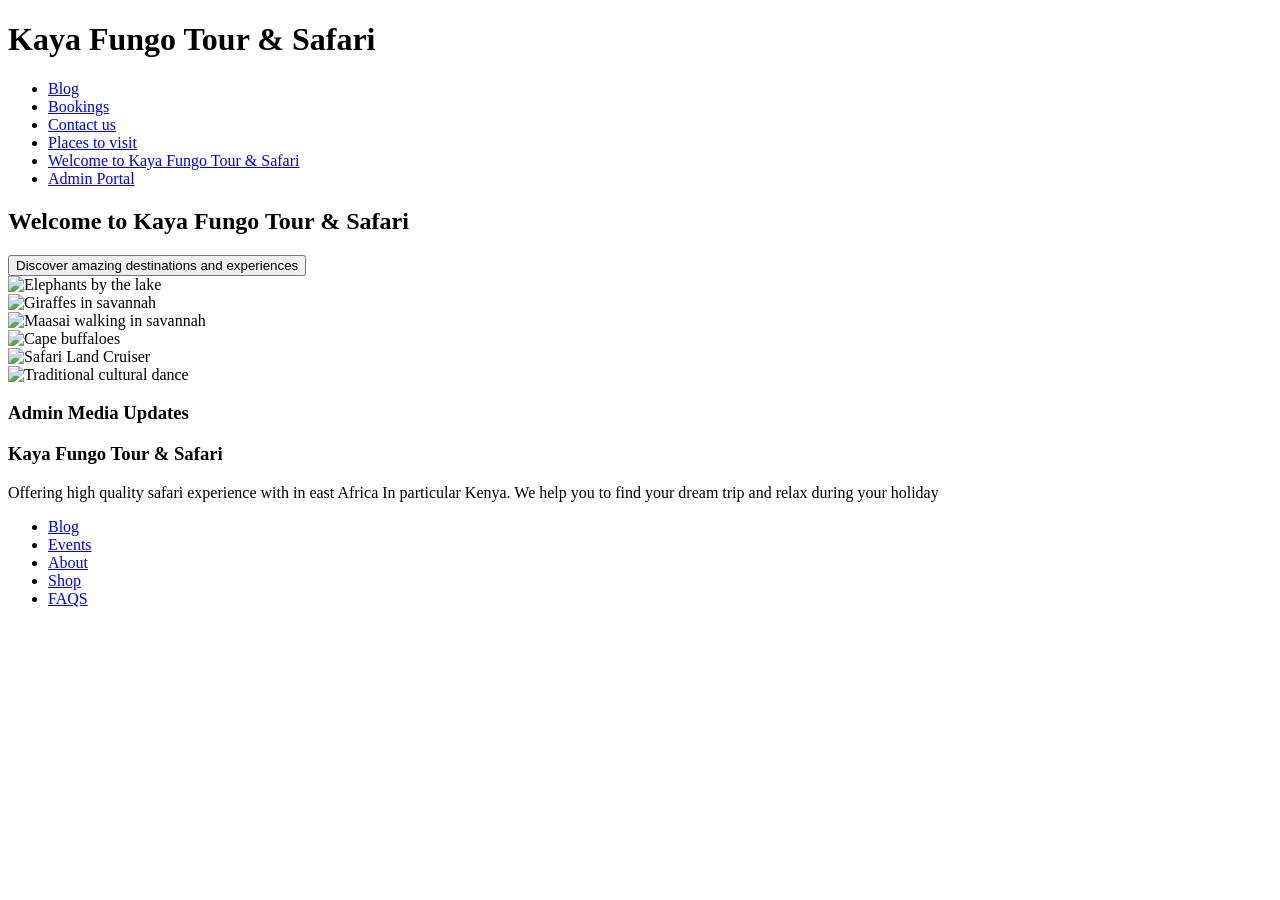
==== index.html @ 64bbe242 "Add files via upload" ====
<!DOCTYPE html>
<html lang="en">
<head>
    <meta charset="UTF-8">
    <meta name="viewport" content="width=device-width, initial-scale=1.0">
    <title>Kaya Fungo Tour & Safari</title>
    <link rel="stylesheet" href="css/style.css">
    <style>
        /* Modal Styles for Auth Popup */
        .auth-modal {
            display: none;
            position: fixed;
            top: 0;
            left: 0;
            width: 100%;
            height: 100%;
            background: rgba(0, 0, 0, 0.6);
            justify-content: center;
            align-items: center;
            z-index: 1000;
        }
        .auth-modal-content {
            background: #ffffff;
            padding: 30px;
            border-radius: 8px;
            width: 320px;
            box-shadow: 0 4px 10px rgba(0,0,0,0.3);
            text-align: center;
        }
        .auth-modal-content h3 {
            margin-bottom: 15px;
        }
        .auth-modal-content input {
            width: 100%;
            padding: 10px;
            margin: 8px 0;
            border: 1px solid #ccc;
            border-radius: 4px;
            box-sizing: border-box;
        }
        .auth-modal-content button {
            width: 100%;
            padding: 10px;
            margin-top: 10px;
            background: #0d0d0d;
            color: #ffffff;
            border: none;
            border-radius: 4px;
            cursor: pointer;
        }
        .auth-error {
            color: #d9534f;
            font-size: 13px;
            margin-top: 8px;
            display: none;
        }
    </style>
</head>
<body>
    <header class="navbar">
        <div class="logo">
            <h1>Kaya Fungo Tour & Safari</h1>
        </div>
        <nav>
            <ul>
                <li><a href="blog.html">Blog</a></li>
                <li><a href="#bookings">Bookings</a></li>
                <li><a href="contact.html">Contact us</a></li>
                <li><a href="places.html">Places to visit</a></li>
                <li><a href="index.html" class="active">Welcome to Kaya Fungo Tour & Safari</a></li>
                <li><a href="#" id="admin-link-btn" class="admin-link">Admin Portal</a></li>
            </ul>
        </nav>
    </header>

    <main>
        <section class="hero-section">
            <h2>Welcome to Kaya Fungo Tour & Safari</h2>
            <button class="cta-btn">Discover amazing destinations and experiences</button>
        </section>

        <!-- Static Image Grid matching image1.png to image6.png -->
        <section class="image-grid">
            <div class="grid-item"><img src="images/image1.png" alt="Elephants by the lake"></div>
            <div class="grid-item"><img src="images/image2.png" alt="Giraffes in savannah"></div>
            <div class="grid-item"><img src="images/image3.png" alt="Maasai walking in savannah"></div>
            <div class="grid-item"><img src="images/image4.png" alt="Cape buffaloes"></div>
            <div class="grid-item"><img src="images/image5.png" alt="Safari Land Cruiser"></div>
            <div class="grid-item"><img src="images/image6.png" alt="Traditional cultural dance"></div>
        </section>

        <!-- Dynamic Media Gallery uploaded by Admin -->
        <section class="media-gallery">
            <h3>Admin Media Updates</h3>
            <div id="media-container" class="media-grid"></div>
        </section>
    </main>

    <!-- Admin Authentication Modal -->
    <div id="authModal" class="auth-modal">
        <div class="auth-modal-content">
            <h3>Admin Login</h3>
            <input type="text" id="authUsername" placeholder="Username">
            <input type="password" id="authPassword" placeholder="Password">
            <p id="authError" class="auth-error">Invalid username or password.</p>
            <button onclick="verifyAdminLogin()">Login</button>
            <button onclick="closeAuthModal()" style="background:#888; margin-top:5px;">Cancel</button>
        </div>
    </div>

    <footer>
        <div class="footer-content">
            <h3>Kaya Fungo Tour & Safari</h3>
            <p>Offering high quality safari experience with in east Africa In particular Kenya. We help you to find your dream trip and relax during your holiday</p>
            <ul class="footer-links">
                <li><a href="blog.html">Blog</a></li>
                <li><a href="#">Events</a></li>
                <li><a href="#">About</a></li>
                <li><a href="#">Shop</a></li>
                <li><a href="#">FAQS</a></li>
            </ul>
        </div>
    </footer>

    <script src="js/app.js"></script>

    <!-- Hardcoded Authentication Script -->
    <script>
        const adminBtn = document.getElementById('admin-link-btn');
        const authModal = document.getElementById('authModal');
        const authError = document.getElementById('authError');

        adminBtn.addEventListener('click', function(e) {
            e.preventDefault();
            // If already logged in, redirect straight to admin page
            if (localStorage.getItem('isAdminLoggedIn') === 'true') {
                window.location.href = 'admin.html';
            } else {
                authModal.style.display = 'flex';
            }
        });

        function closeAuthModal() {
            authModal.style.display = 'none';
            authError.style.display = 'none';
        }

        function verifyAdminLogin() {
            const user = document.getElementById('authUsername').value;
            const pass = document.getElementById('authPassword').value;

            // Hardcoded Credentials Check
            if (user === 'admin' && pass === 'Kishenga') {
                localStorage.setItem('isAdminLoggedIn', 'true');
                window.location.href = 'admin.html';
            } else {
                authError.style.display = 'block';
            }
        }
    </script>
</body>
</html>
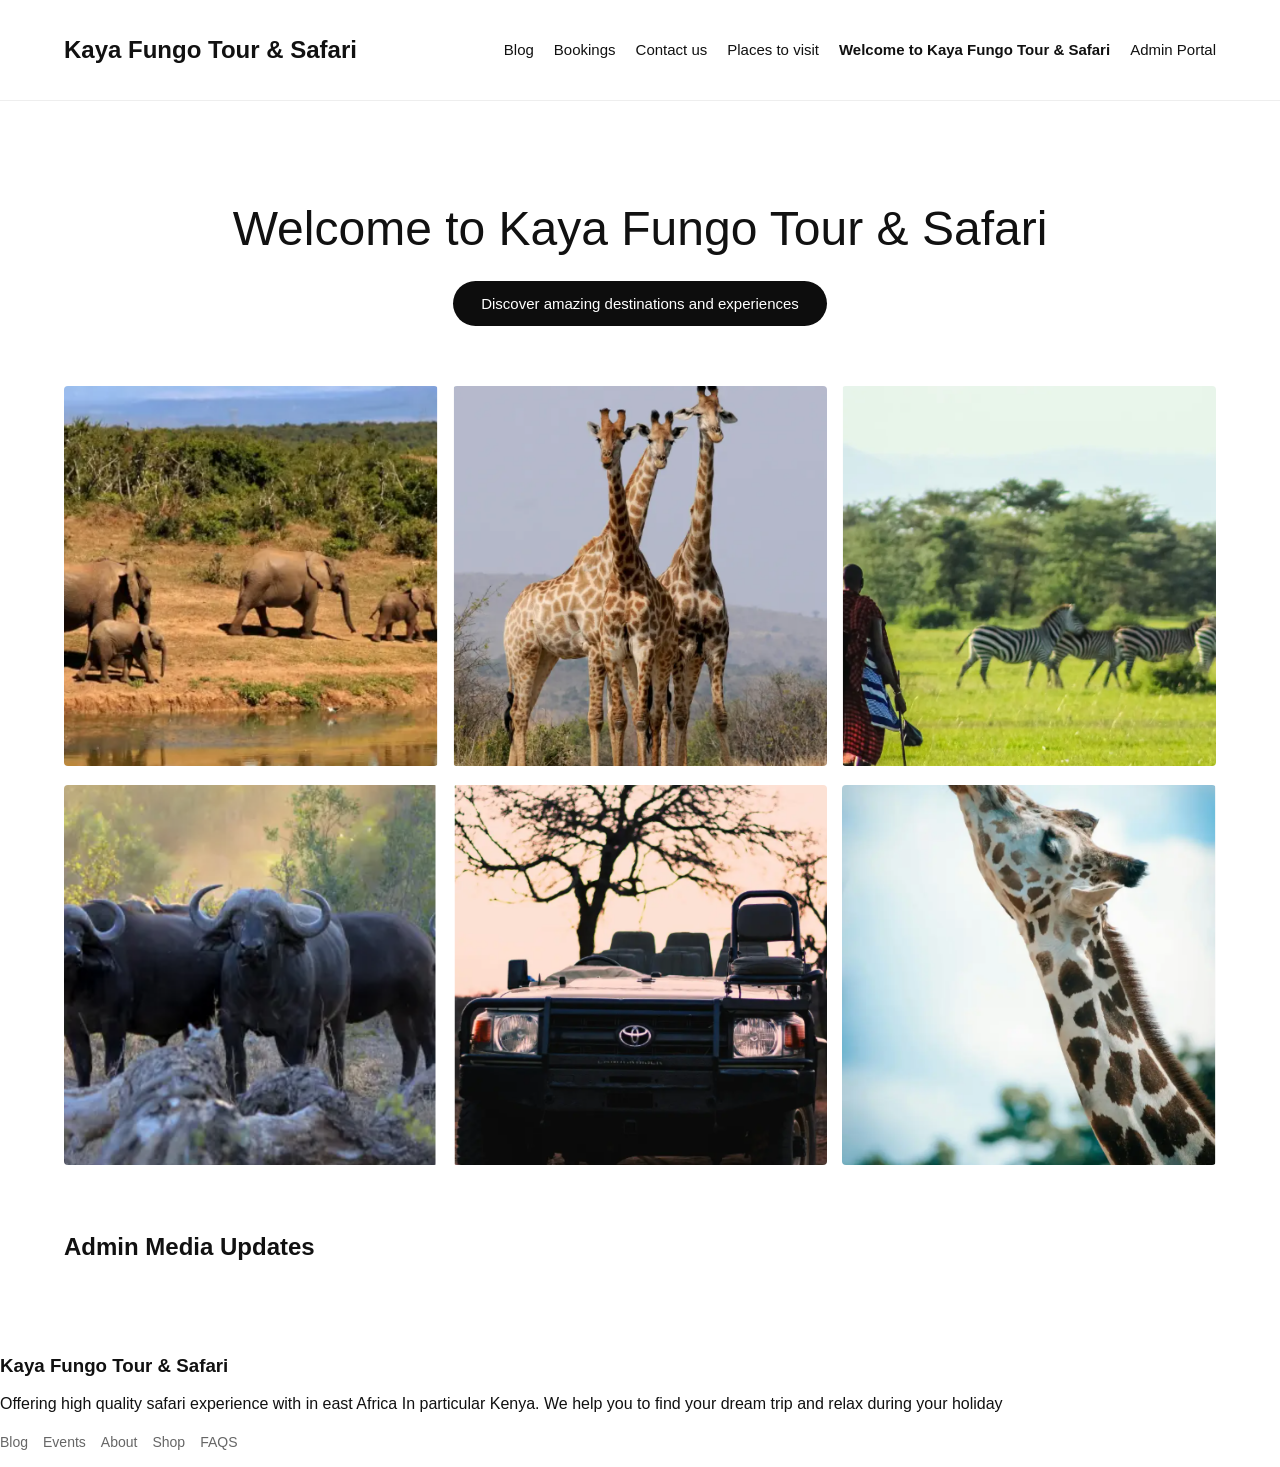
==== commit e3f9fdca: "Update index.html" ====
--- a/index.html
+++ b/index.html
@@ -159,4 +159,4 @@
         }
     </script>
 </body>
-</html>+</html>
--- a/css/style.css
+++ b/css/style.css
@@ -0,0 +1,215 @@
+:root {
+  --primary-font: -apple-system, BlinkMacSystemFont, "Segoe UI", Roboto, Oxygen, Ubuntu, Cantarell, sans-serif;
+  --text-dark: #111111;
+  --text-muted: #666666;
+  --bg-light: #ffffff;
+  --border-color: #eeeeee;
+  --card-border: #e0e0e0;
+}
+
+body {
+  margin: 0;
+  font-family: var(--primary-font);
+  color: var(--text-dark);
+  background: var(--bg-light);
+}
+
+/* Navigation & Top Bar */
+.top-bar, .navbar {
+  display: flex;
+  justify-content: space-between;
+  align-items: center;
+  padding: 20px 5%;
+  border-bottom: 1px solid var(--border-color);
+}
+
+.site-title, .navbar h1 {
+  font-size: 24px;
+  font-weight: bold;
+  text-decoration: none;
+  color: var(--text-dark);
+}
+
+.nav-links, .navbar nav ul {
+  display: flex;
+  list-style: none;
+  gap: 20px;
+  margin: 0;
+  padding: 0;
+}
+
+.nav-links a, .navbar nav a {
+  text-decoration: none;
+  color: var(--text-dark);
+  font-size: 15px;
+}
+
+.nav-links a.active, .navbar nav a.active {
+  font-weight: bold;
+}
+
+/* Hero Section */
+.hero-section {
+  text-align: center;
+  padding: 60px 20px 40px;
+}
+
+.hero-title, .hero-section h2 {
+  font-size: 48px;
+  margin-bottom: 25px;
+  font-weight: 400;
+}
+
+.cta-btn {
+  background: #0d0d0d;
+  color: #ffffff;
+  border: none;
+  padding: 14px 28px;
+  border-radius: 30px;
+  font-size: 15px;
+  cursor: pointer;
+  text-decoration: none;
+  display: inline-block;
+}
+
+/* Image & Media Grids */
+.grid-3, .image-grid, .media-grid {
+  display: grid;
+  grid-template-columns: repeat(auto-fit, minmax(300px, 1fr));
+  gap: 15px;
+  padding: 20px 5%;
+}
+
+.grid-3 img, .grid-3 video, 
+.image-grid img, .media-grid img, .media-grid video {
+  width: 100%;
+  height: 380px;
+  object-fit: cover;
+  border-radius: 4px;
+}
+
+.media-gallery {
+  padding: 20px 5%;
+}
+
+.media-gallery h3 {
+  font-size: 24px;
+  margin-bottom: 15px;
+}
+
+/* Layout Containers */
+.contact-container, .blog-container, .admin-container, .destination-container {
+  max-width: 900px;
+  margin: 40px auto;
+  padding: 0 20px;
+}
+
+/* Cards & Forms */
+.card, .form-card, .destination-card {
+  border: 1px solid var(--card-border);
+  padding: 24px;
+  border-radius: 8px;
+  background: var(--bg-light);
+  margin-bottom: 20px;
+}
+
+.contact-details, .destinations-grid {
+  display: flex;
+  flex-direction: column;
+  gap: 20px;
+  margin-top: 30px;
+}
+
+.form-group {
+  margin-bottom: 15px;
+}
+
+.form-group label {
+  display: block;
+  font-size: 14px;
+  margin-bottom: 5px;
+  color: var(--text-dark);
+}
+
+.form-card input, .form-card textarea, .form-card select,
+.booking-form input, .booking-form textarea, .booking-form select {
+  width: 100%;
+  padding: 12px;
+  border: 1px solid var(--card-border);
+  border-radius: 4px;
+  font-family: var(--primary-font);
+  font-size: 14px;
+  box-sizing: border-box;
+}
+
+.submit-btn, .book-now-btn, .logout-btn {
+  background: #0d0d0d;
+  color: #ffffff;
+  border: none;
+  padding: 12px 24px;
+  border-radius: 4px;
+  font-size: 14px;
+  cursor: pointer;
+}
+
+.logout-btn {
+  background: #d9534f;
+}
+
+/* Blog Items */
+.blog-item {
+  border-bottom: 1px solid var(--border-color);
+  padding-bottom: 20px;
+  margin-bottom: 30px;
+}
+
+.blog-meta {
+  color: var(--text-muted);
+  font-size: 14px;
+  margin-top: 5px;
+}
+
+.blog-excerpt {
+  margin-top: 12px;
+  line-height: 1.6;
+}
+
+/* Utility Classes */
+.hidden {
+  display: none !important;
+}
+
+.error-msg {
+  color: #d9534f;
+  margin-top: 10px;
+  font-size: 14px;
+}
+
+.admin-header {
+  display: flex;
+  justify-content: space-between;
+  align-items: center;
+  margin-bottom: 20px;
+}
+
+/* Footer Section */
+.footer {
+  padding: 60px 5%;
+  background: #fafafa;
+  margin-top: 60px;
+  border-top: 1px solid var(--border-color);
+}
+
+.footer-nav, .footer-links {
+  margin-top: 20px;
+  display: flex;
+  gap: 15px;
+  list-style: none;
+  padding: 0;
+}
+
+.footer-nav a, .footer-links a {
+  color: var(--text-muted);
+  text-decoration: none;
+  font-size: 14px;
+}
